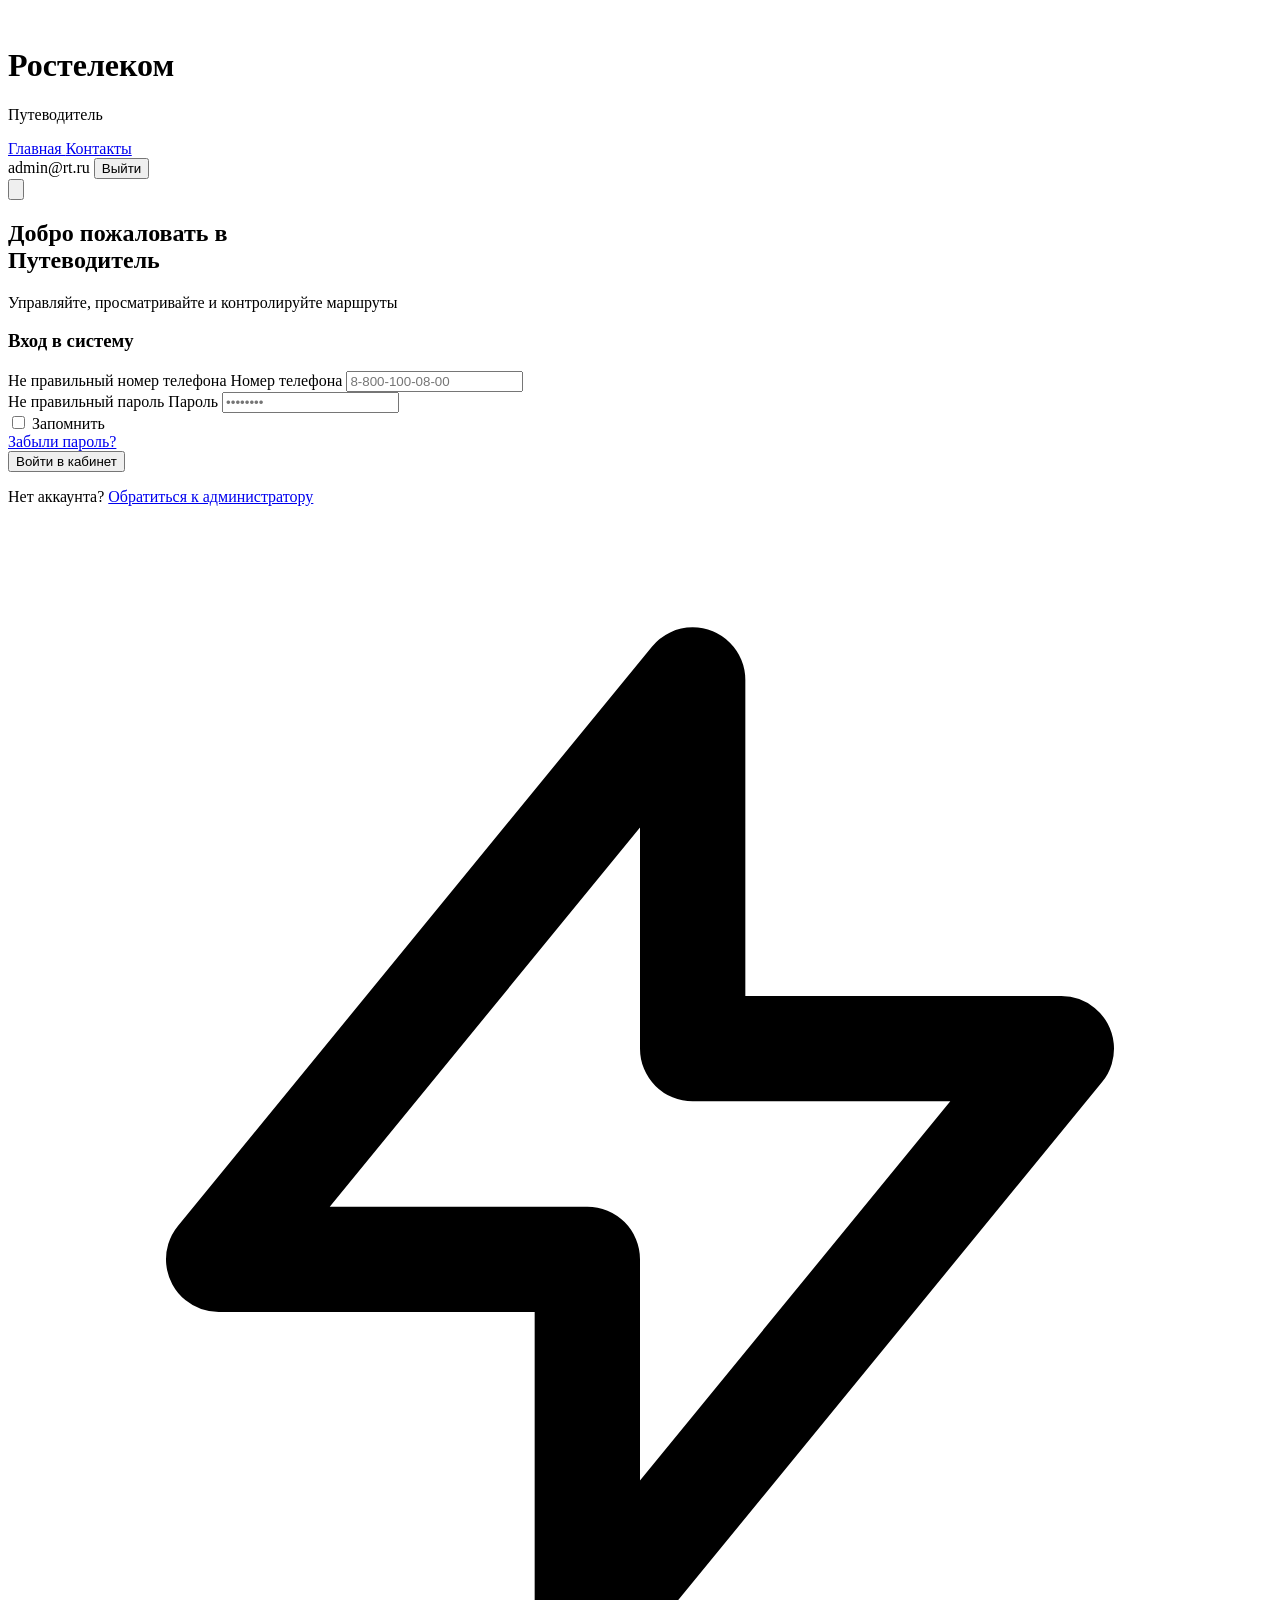
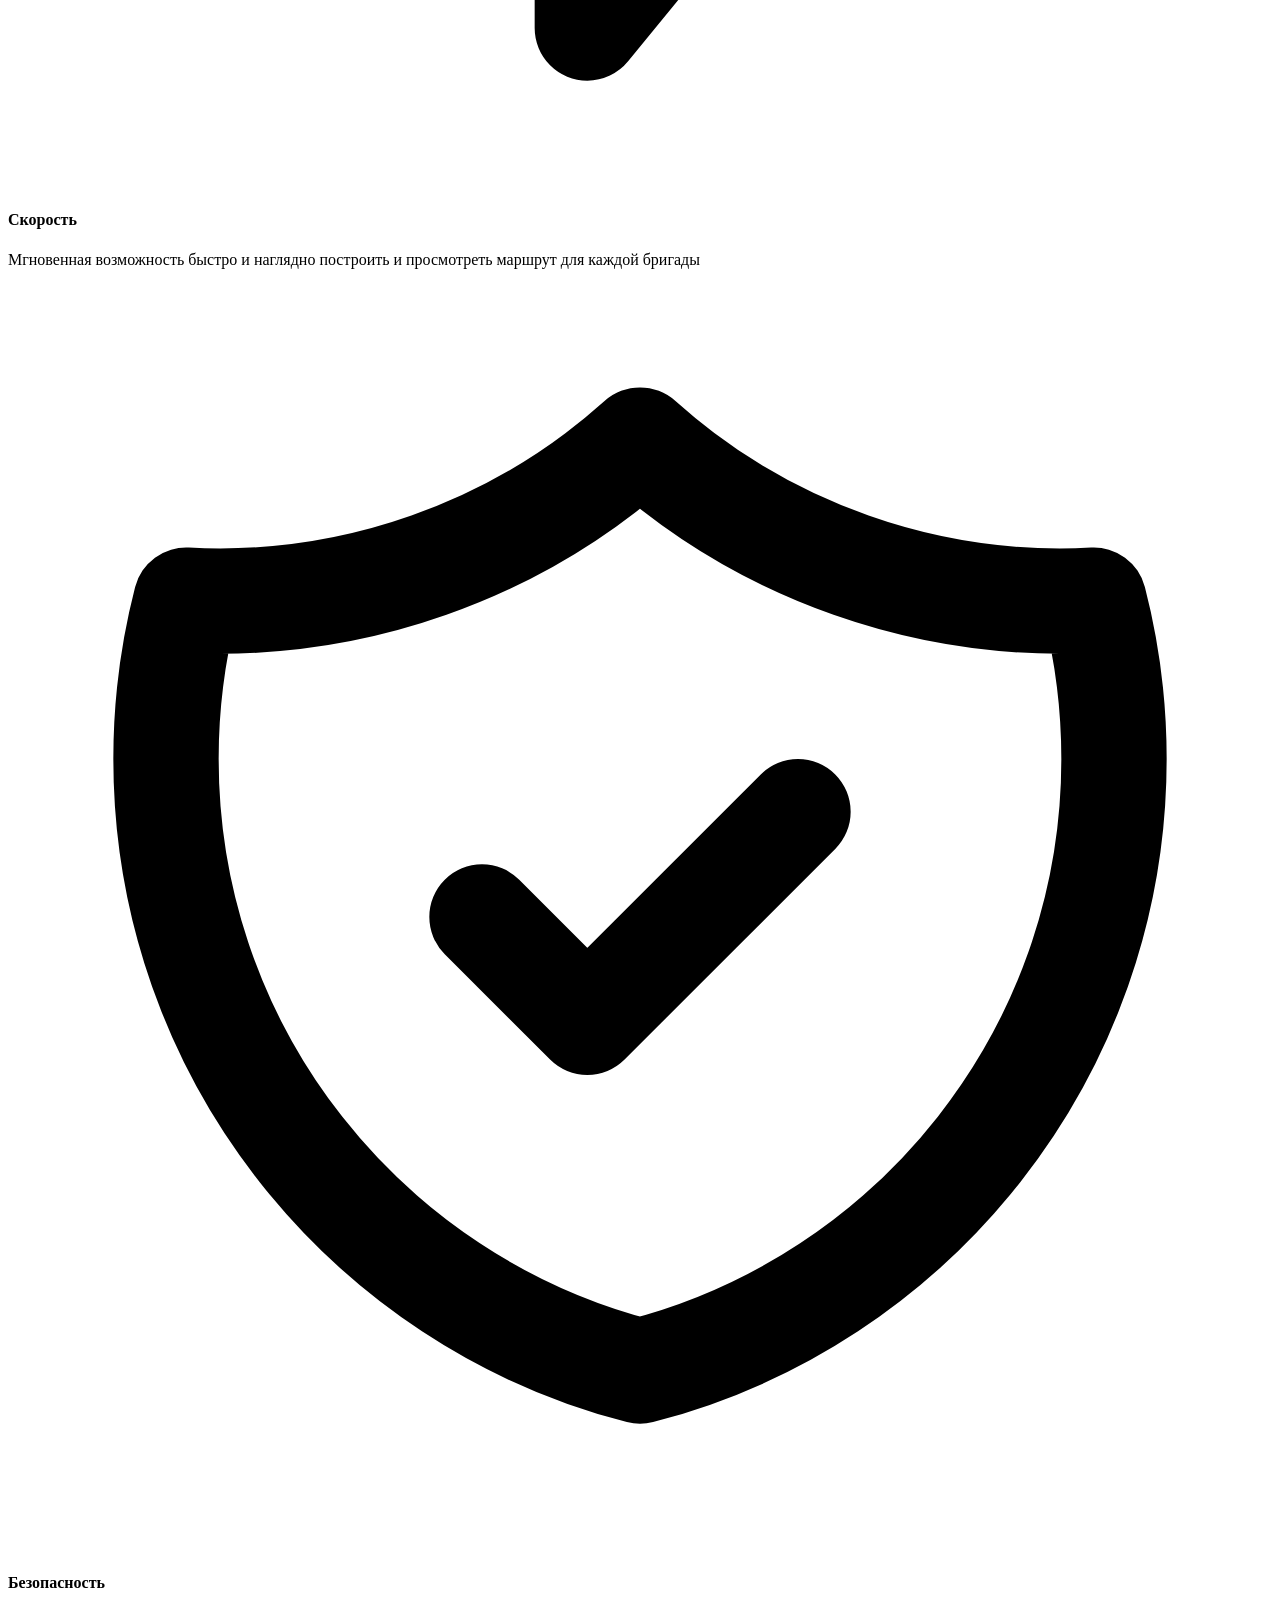
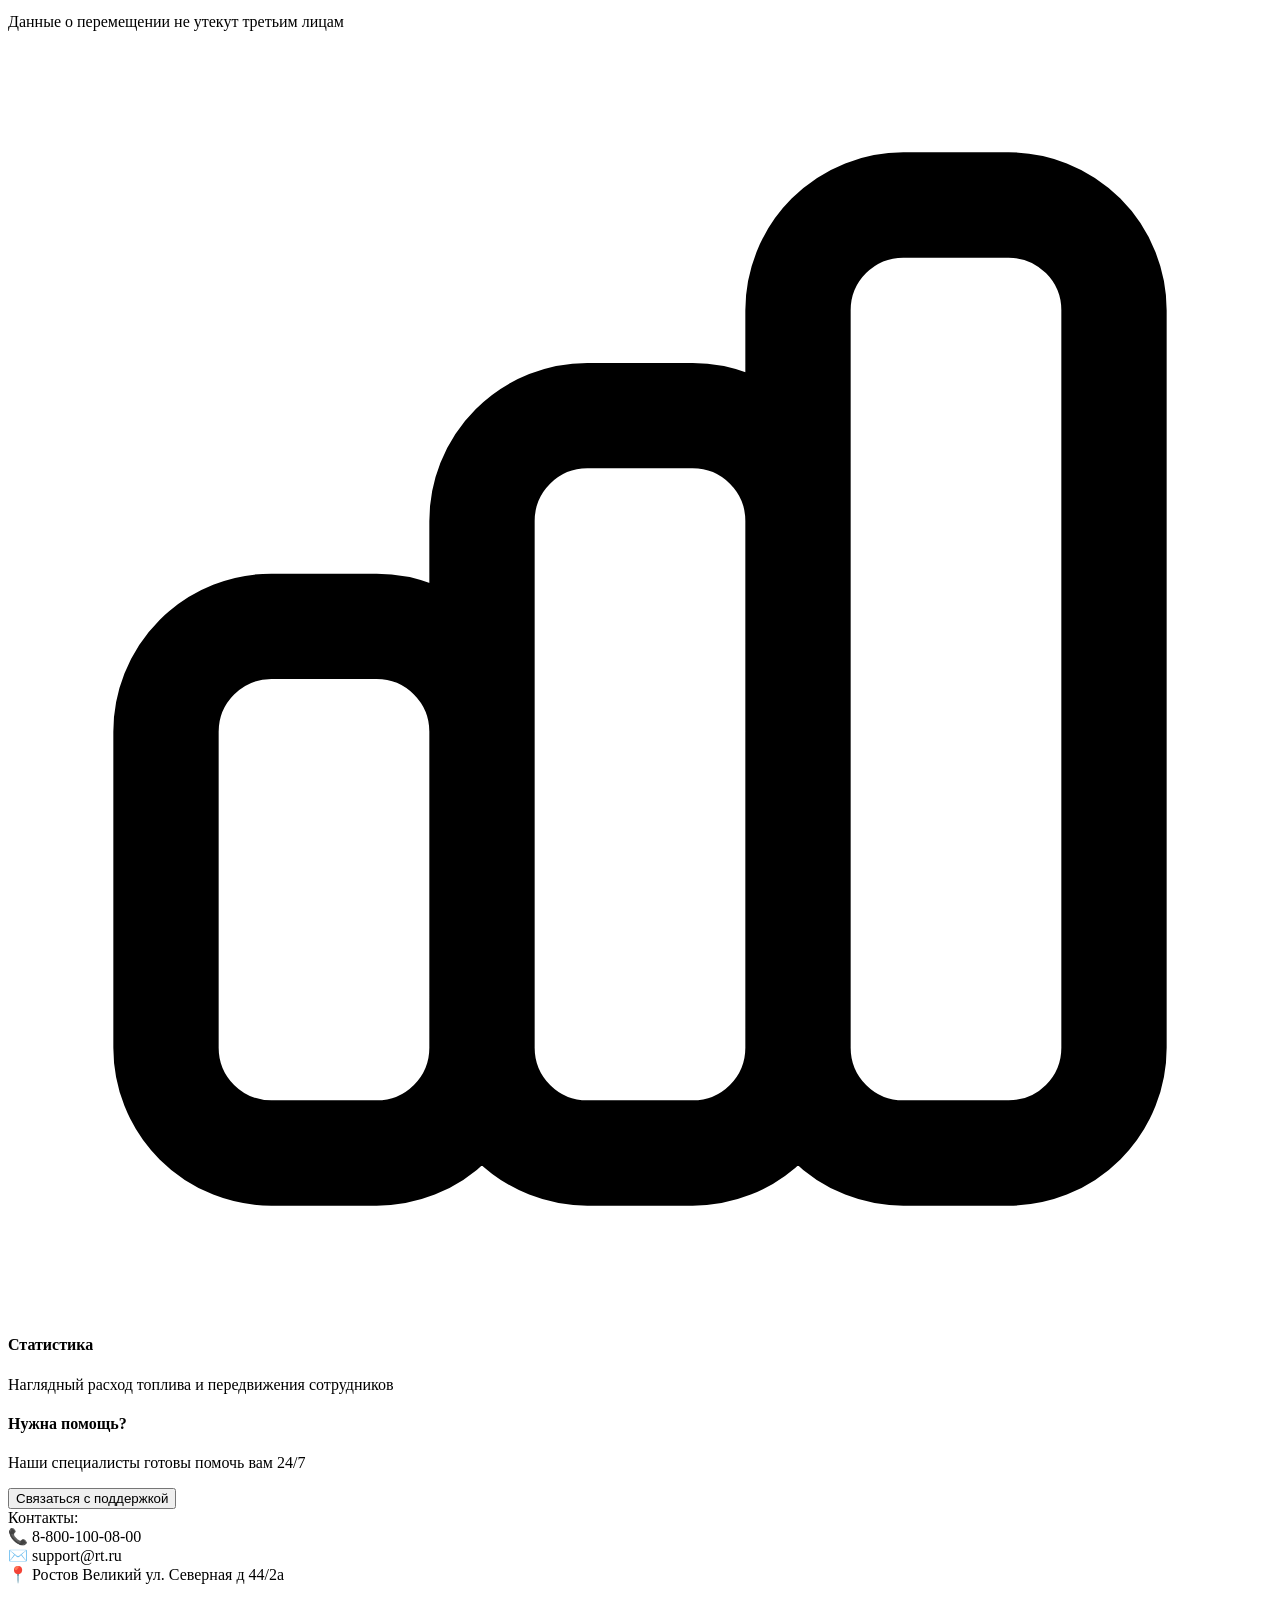
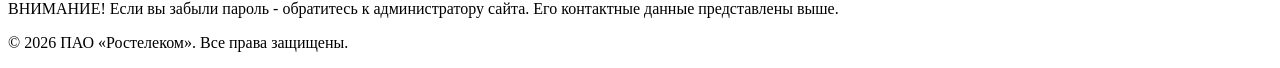
==== backend/static/index.html @ 54286602 "Add files via upload" ====
<!DOCTYPE html>
<html lang="ru">

<head>
    <meta charset="UTF-8">
    <meta name="viewport" content="width=device-width, initial-scale=1.0">
    <title>Ростелеком - Путеводитель</title>
    <script src="https://cdn.tailwindcss.com"></script>
    <link href="https://cdn.jsdelivr.net/npm/fontsource-roboto@latest/index.css" rel="stylesheet">
    <link rel="stylesheet" href="css/styles.css">
</head>

<body class="min-h-screen flex flex-col">

    <!-- Navigation Header -->
    <header class="bg-white shadow-md border-b border-gray-200">
        <div class="max-w-7xl mx-auto px-4 sm:px-6 lg:px-8">
            <div class="flex justify-between items-center h-20">
                <div class="flex items-center gap-4">
                    <img src="https://www.rt.ru/themes/rt_ru__b2b/icons/android-chrome-512x512.png" alt="" class="w-10 h-10">
                    <div>
                        <h1 class="font-bold text-2xl tracking-tight text-gray-900">Ростелеком</h1>
                        <p class="text-xs text-gray-500">Путеводитель</p>
                    </div>
                </div>

                <nav class="hidden md:flex items-center space-x-8">
                    <a id="nav-home" class="nav-active px-4 py-2 text-sm font-medium transition-colors" href="index.html">
                        Главная
                    </a>
                    <a href="#contacts" class="text-gray-600 hover:text-gray-900 text-sm font-medium">Контакты</a>
                </nav>

                <div class="flex items-center gap-3">
                    <div id="user-info" class="hidden items-center gap-3">
                        <span class="text-sm font-medium text-gray-700 bg-gray-100 px-3 py-1 rounded-full">admin@rt.ru</span>
                        <button onclick="logout()" class="text-sm rt-red-text font-medium hover:underline">Выйти</button>
                    </div>
                    <button class="md:hidden text-gray-600">
                        <svg class="w-6 h-6" fill="none" stroke="currentColor" viewBox="0 0 24 24">
                            <path stroke-linecap="round" stroke-linejoin="round" stroke-width="2" d="M4 6h16M4 12h16M4 18h16"/>
                        </svg>
                    </button>
                </div>
            </div>
        </div>
    </header>

    <!-- Page: Home -->
    <main id="page-home" class="flex-grow page-transition">
        <div class="max-w-7xl mx-auto px-4 sm:px-6 lg:px-8 py-12">
            <div class="grid grid-cols-1 lg:grid-cols-2 gap-12 items-center">

                <!-- Left Column: Welcome & Login -->
                <div class="space-y-8">
                    <div>
                        <h2 class="text-4xl font-bold text-gray-900 mb-4">
                            Добро пожаловать в<br>
                            <span class="rt-red-text">Путеводитель</span>
                        </h2>
                        <p class="text-lg text-gray-600">
                            Управляйте, просматривайте и контролируйте маршруты
                        </p>
                    </div>

                    <!-- Login Form -->
                    <div class="bg-white rounded-2xl shadow-xl p-8 border border-gray-100">
                        <h3 class="text-xl font-bold text-gray-900 mb-6">Вход в систему</h3>
                        <form class="space-y-5" id="login-form">
                            <div>
                                <label for="login-tel" class="block text-sm font-medium text-red-700 mb-2 hidden" id="wrong-telephone">Не правильный номер телефона</label>
                                <label for="login-tel" class="block text-sm font-medium text-gray-700 mb-2">Номер телефона</label>
                                <input type="text" id="login-tel" class="w-full px-4 py-3 border border-gray-300 rounded-lg focus:ring-2 focus:ring-red-500 focus:border-red-500 outline-none transition-all" placeholder="8-800-100-08-00" required>
                            </div>
                            <div>
                                <label for="login-tel" class="block text-sm font-medium text-red-700 mb-2 hidden" id="wrong-password">Не правильный пароль</label>
                                <label for="login-password" class="block text-sm font-medium text-gray-700 mb-2">Пароль</label>
                                <input type="password" id="login-password" class="w-full px-4 py-3 border border-gray-300 rounded-lg focus:ring-2 focus:ring-red-500 focus:border-red-500 outline-none transition-all" placeholder="••••••••" required>
                            </div>
                            <div class="flex items-center justify-between">
                                <div class="flex items-center">
                                    <input id="remember-me" type="checkbox" class="h-4 w-4 text-red-600 focus:ring-red-500 border-gray-300 rounded">
                                    <label for="remember-me" class="ml-2 block text-sm text-gray-700">Запомнить</label>
                                </div>
                                <a href="#missed-password" class="text-sm rt-red-text font-medium hover:underline">Забыли пароль?</a>
                            </div>
                            <button type="submit" class="w-full rt-red text-white font-bold py-3 rounded-lg shadow-lg rt-red-hover transition-all duration-200 transform hover:scale-[1.02]">
                                Войти в кабинет
                            </button>
                        </form>
                        <div class="mt-6 pt-6 border-t border-gray-100">
                            <p class="text-center text-sm text-gray-500">
                                Нет аккаунта? <a href="#contacts" class="rt-red-text font-medium hover:underline">Обратиться к администратору</a>
                            </p>
                        </div>
                    </div>
                </div>

                <!-- Right Column: Features -->
                <div class="space-y-6">
                    <div class="bg-white rounded-2xl shadow-lg p-6 border-l-4 rt-red-border">
                        <div class="flex items-start gap-4">
                            <div class="w-12 h-12 rt-red rounded-lg flex items-center justify-center text-white flex-shrink-0">
                                <svg class="w-6 h-6" fill="none" stroke="currentColor" viewBox="0 0 24 24">
                                    <path stroke-linecap="round" stroke-linejoin="round" stroke-width="2" d="M13 10V3L4 14h7v7l9-11h-7z"/>
                                </svg>
                            </div>
                            <div>
                                <h4 class="font-bold text-gray-900 mb-2">Скорость</h4>
                                <p class="text-gray-600 text-sm">Мгновенная возможность быстро и наглядно построить и просмотреть маршрут для каждой бригады</p>
                            </div>
                        </div>
                    </div>

                    <div class="bg-white rounded-2xl shadow-lg p-6 border-l-4 border-blue-500">
                        <div class="flex items-start gap-4">
                            <div class="w-12 h-12 bg-blue-500 rounded-lg flex items-center justify-center text-white flex-shrink-0">
                                <svg class="w-6 h-6" fill="none" stroke="currentColor" viewBox="0 0 24 24">
                                    <path stroke-linecap="round" stroke-linejoin="round" stroke-width="2" d="M9 12l2 2 4-4m5.618-4.016A11.955 11.955 0 0112 2.944a11.955 11.955 0 01-8.618 3.04A12.02 12.02 0 003 9c0 5.591 3.824 10.29 9 11.622 5.176-1.332 9-6.03 9-11.622 0-1.042-.133-2.052-.382-3.016z"/>
                                </svg>
                            </div>
                            <div>
                                <h4 class="font-bold text-gray-900 mb-2">Безопасность</h4>
                                <p class="text-gray-600 text-sm">Данные о перемещении не утекут третьим лицам</p>
                            </div>
                        </div>
                    </div>

                    <div class="bg-white rounded-2xl shadow-lg p-6 border-l-4 border-green-500">
                        <div class="flex items-start gap-4">
                            <div class="w-12 h-12 bg-green-500 rounded-lg flex items-center justify-center text-white flex-shrink-0">
                                <svg class="w-6 h-6" fill="none" stroke="currentColor" viewBox="0 0 24 24">
                                    <path stroke-linecap="round" stroke-linejoin="round" stroke-width="2" d="M9 19v-6a2 2 0 00-2-2H5a2 2 0 00-2 2v6a2 2 0 002 2h2a2 2 0 002-2zm0 0V9a2 2 0 012-2h2a2 2 0 012 2v10m-6 0a2 2 0 002 2h2a2 2 0 002-2m0 0V5a2 2 0 012-2h2a2 2 0 012 2v14a2 2 0 01-2 2h-2a2 2 0 01-2-2z"/>
                                </svg>
                            </div>
                            <div>
                                <h4 class="font-bold text-gray-900 mb-2">Статистика</h4>
                                <p class="text-gray-600 text-sm">Наглядный расход топлива и передвижения сотрудников</p>
                            </div>
                        </div>
                    </div>

                    <div class="bg-gradient-to-r rt-red rounded-2xl shadow-lg p-6 text-white">
                        <h4 class="font-bold text-lg mb-2">Нужна помощь?</h4>
                        <p class="text-sm mb-4">Наши специалисты готовы помочь вам 24/7</p>
                        <button class="bg-white rt-red-text font-bold px-6 py-2 rounded-lg hover:bg-gray-100 transition-colors">
                            Связаться с поддержкой
                        </button>
                    </div>
                </div>
            </div>
        </div>
    </main>

    <!-- Footer -->
    <footer id="contacts" class="bg-gray-900 text-white py-12 mt-auto">
        <div class="max-w-7xl mx-auto px-4 sm:px-6 lg:px-8">
            <div class="">
                <div class="space-y-2 text-gray-400 text-sm">
                    <span class="font-bold mb-4">Контакты:</span>
                    <div class="">
                        📞 8-800-100-08-00
                    </div>
                    <div class="">
                        ✉️ support@rt.ru
                    </div>
                    <div class="">
                        📍 Ростов Великий ул. Северная д 44/2а
                    </div>

                </div>
            </div>
        </div>
        <div class="mt-8 ml-8 pt-8 text-gray-500 text-sm" id="missed-password">
            <p>ВНИМАНИЕ! Если вы забыли пароль - обратитесь к администратору сайта. Его контактные данные представлены выше.</p>
        </div>
        <div class="border-t border-gray-800 mt-8 pt-8 text-center text-gray-500 text-sm">
            <p>© 2026 ПАО «Ростелеком». Все права защищены.</p>
        </div>
        </div>
    </footer>
    <script src="js/login.js"></script>
</body>

</html>
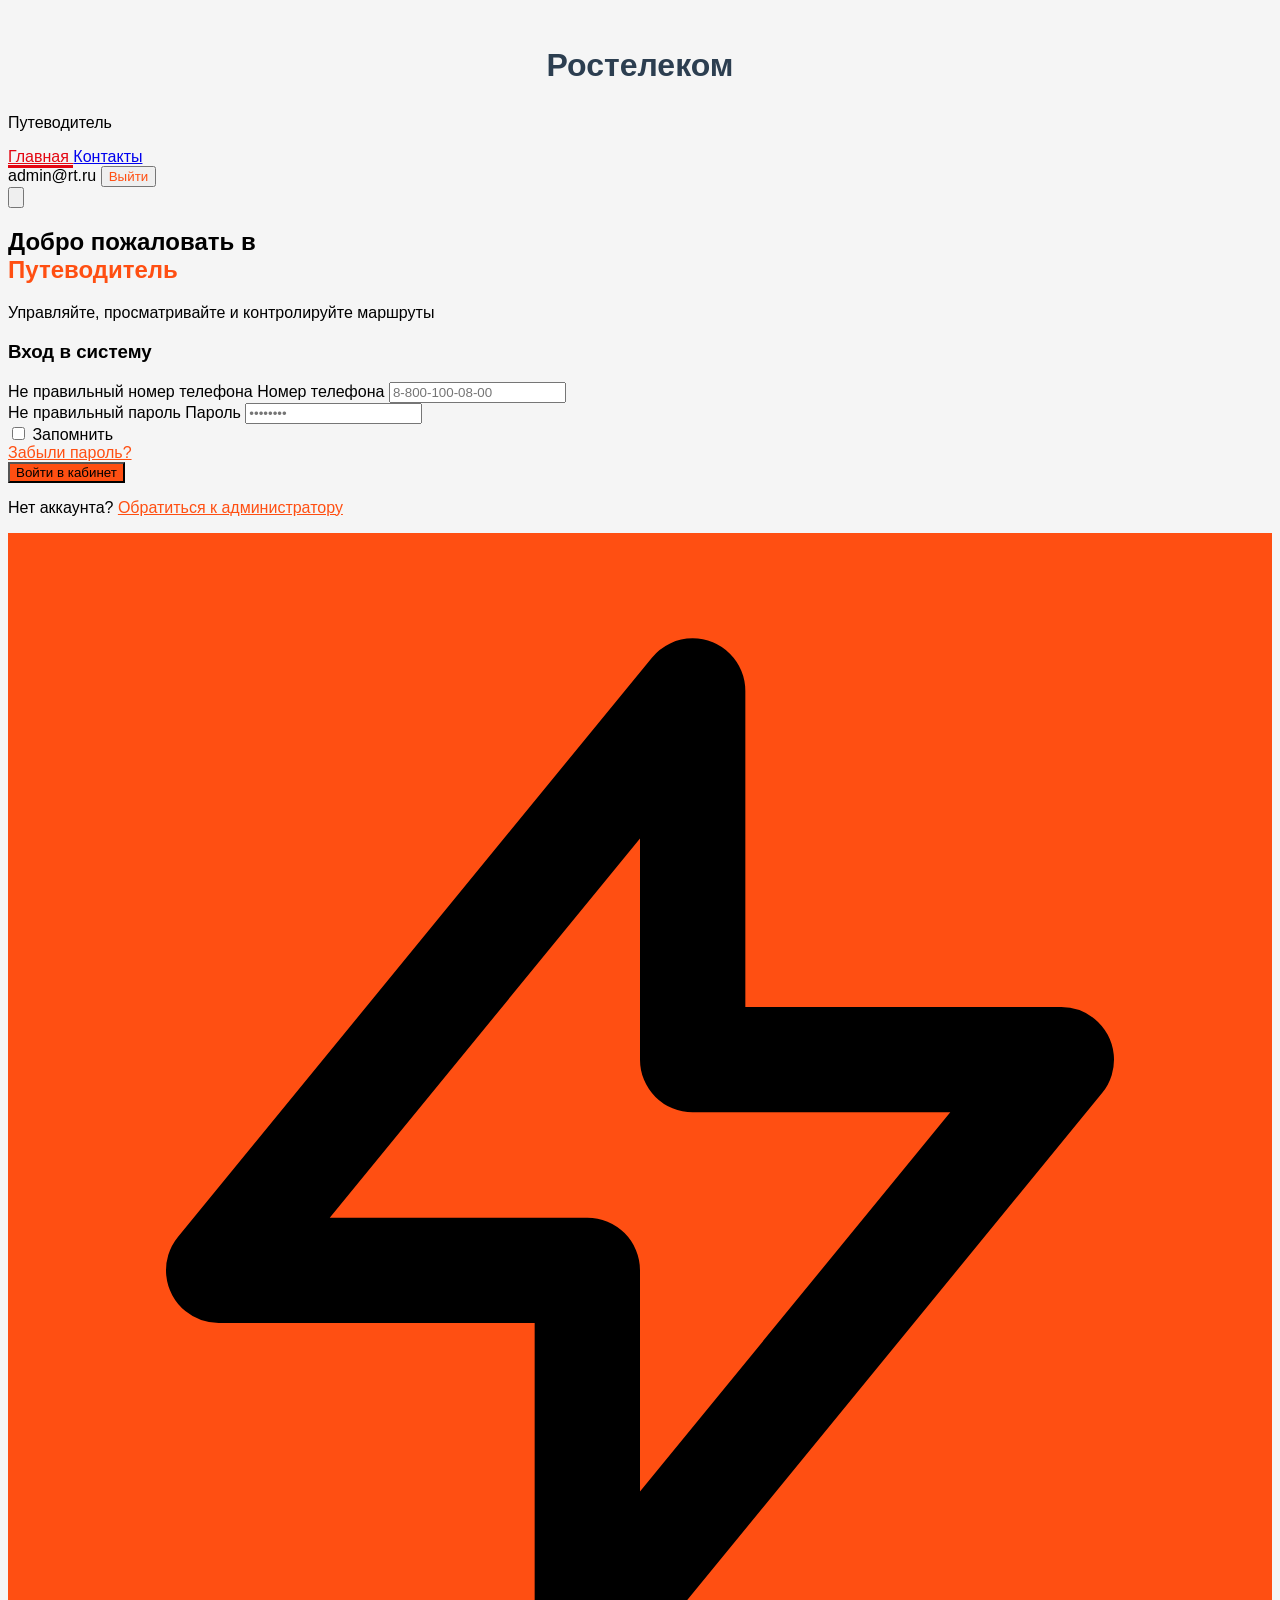
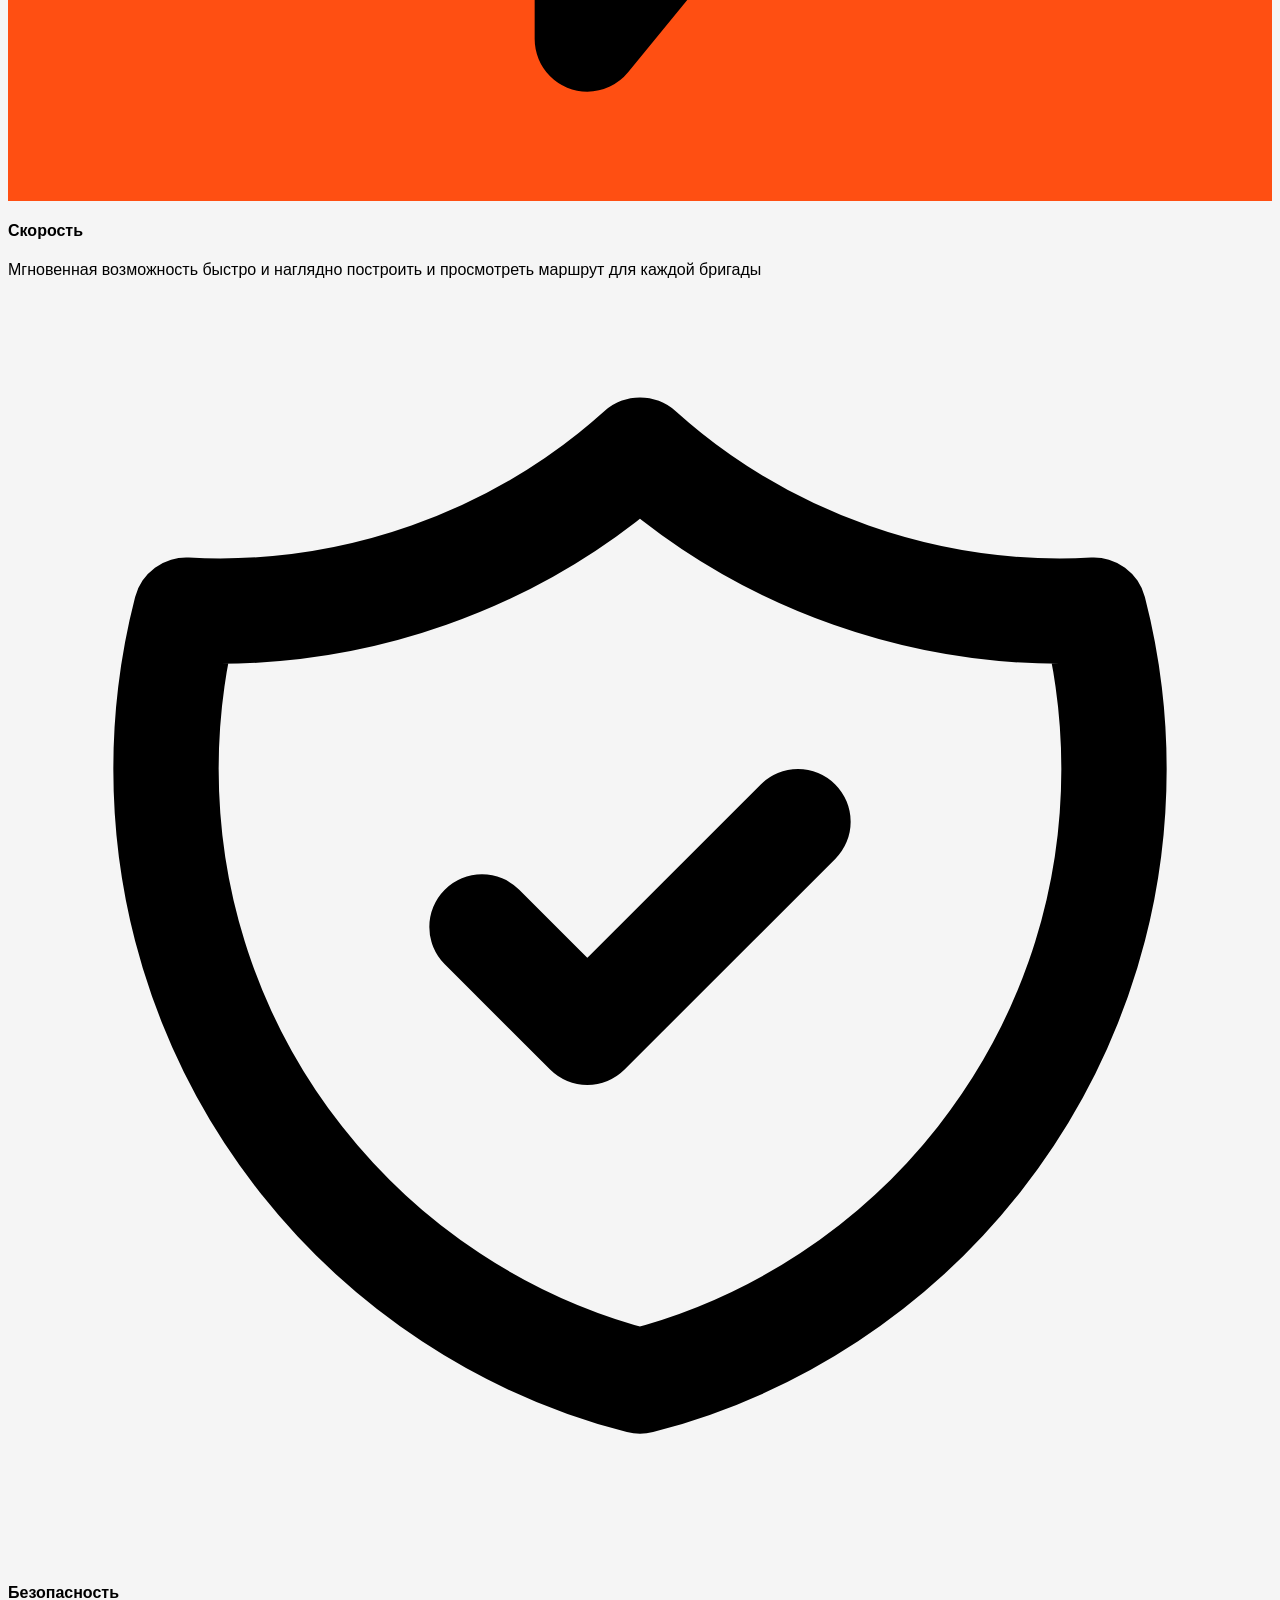
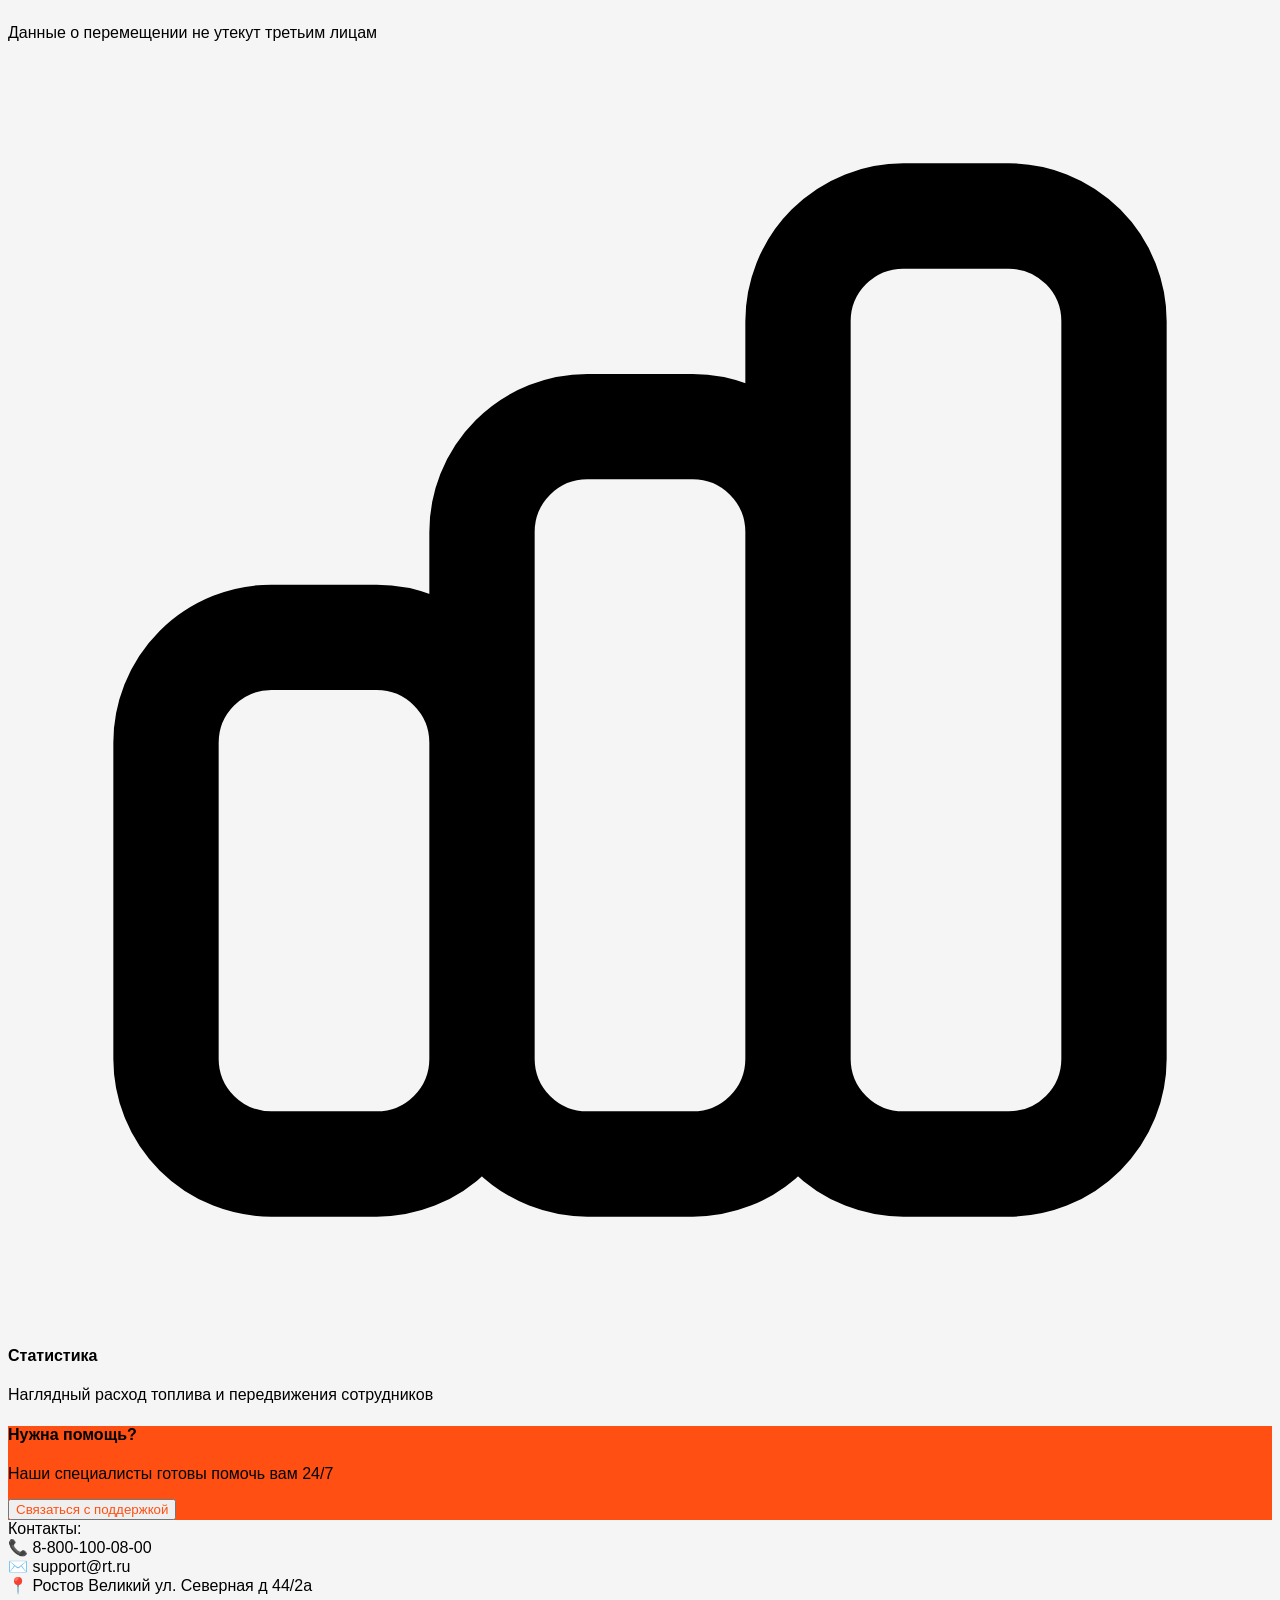
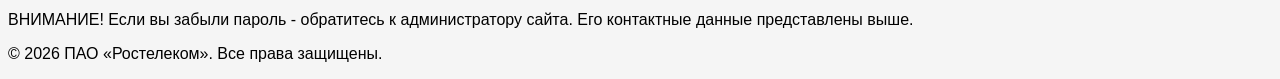
==== commit dd2b60fa: "Ok" ====
--- a/backend/static/index.html
+++ b/backend/static/index.html
@@ -25,7 +25,7 @@
                 </div>
 
                 <nav class="hidden md:flex items-center space-x-8">
-                    <a id="nav-home" class="nav-active px-4 py-2 text-sm font-medium transition-colors" href="index.html">
+                    <a id="nav-home" class="nav-active px-4 py-2 text-sm font-medium transition-colors" href="static/index.html">
                         Главная
                     </a>
                     <a href="#contacts" class="text-gray-600 hover:text-gray-900 text-sm font-medium">Контакты</a>
--- a/backend/static/css/styles.css
+++ b/backend/static/css/styles.css
@@ -0,0 +1,90 @@
+body {
+    font-family: 'Roboto', sans-serif;
+    background-color: #f5f5f5;
+}
+
+.rt-red {
+    background-color: #ff4f12;
+}
+
+.rt-red-text {
+    color: #ff4f12;
+}
+
+.rt-red-hover:hover {
+    background-color: #c2050f;
+}
+
+.rt-red-border {
+    border-color: #ff4f12;
+}
+
+.page-transition {
+    animation: pageFade 0.3s ease-in-out;
+}
+
+@keyframes pageFade {
+    from {
+        opacity: 0;
+    }
+    to {
+        opacity: 1;
+    }
+}
+
+.nav-active {
+    border-bottom: 3px solid #E30611;
+    color: #E30611;
+}
+
+
+/* Фирменный цвет Ростелекома (приблизительный) */
+
+.bg-rt-red {
+    background-color: #E30611;
+}
+
+.text-rt-red {
+    color: #E30611;
+}
+
+.border-rt-red {
+    border-color: #E30611;
+}
+
+.hover-bg-rt-red:hover {
+    background-color: #c4050f;
+}
+
+
+/* Стили скроллбара для формы */
+
+.custom-scrollbar::-webkit-scrollbar {
+    width: 6px;
+}
+
+.custom-scrollbar::-webkit-scrollbar-track {
+    background: #f1f1f1;
+}
+
+.custom-scrollbar::-webkit-scrollbar-thumb {
+    background: #ccc;
+    border-radius: 3px;
+}
+
+h1 {
+    text-align: center;
+    color: #2c3e50;
+    margin-bottom: 30px;
+}
+
+.chart-card {
+    background: #fff;
+    padding: 20px;
+    border-radius: 12px;
+    box-shadow: 0 4px 6px rgba(0, 0, 0, 0.08);
+}
+
+canvas {
+    max-width: 100%;
+}
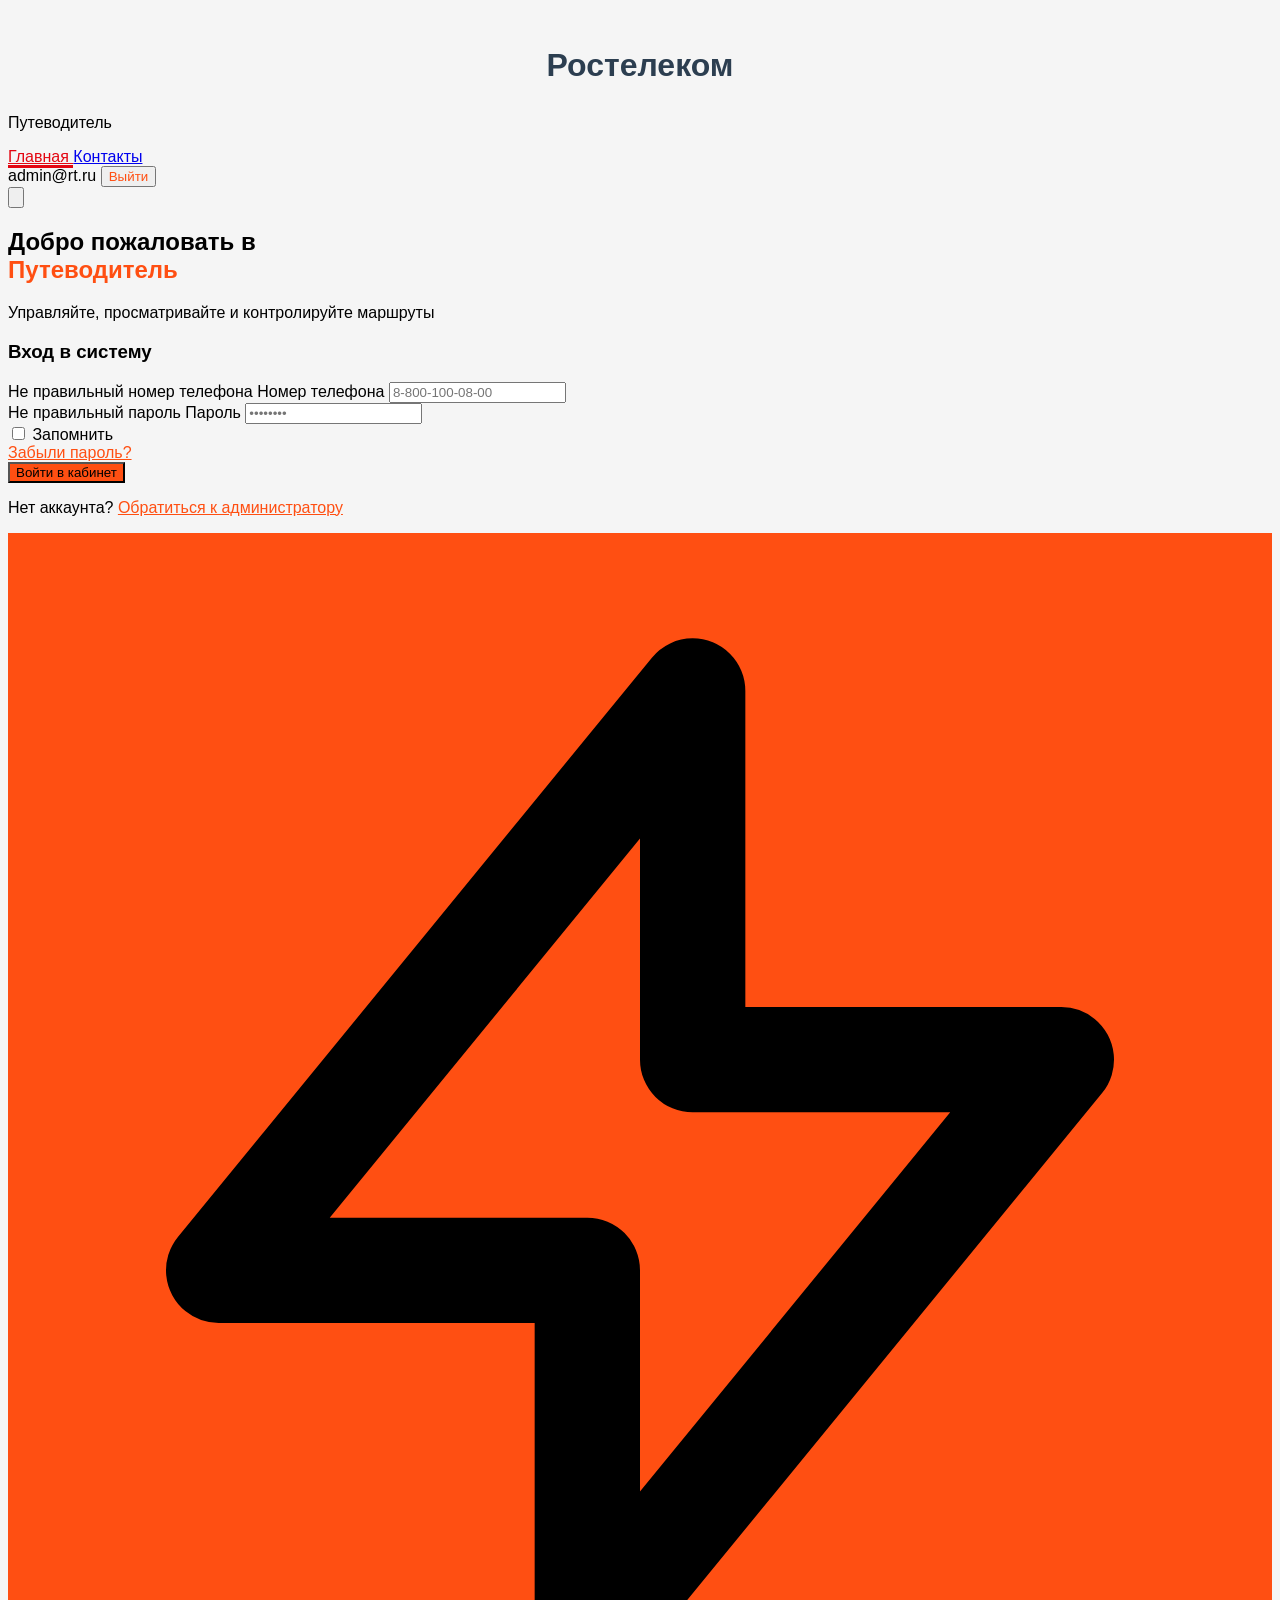
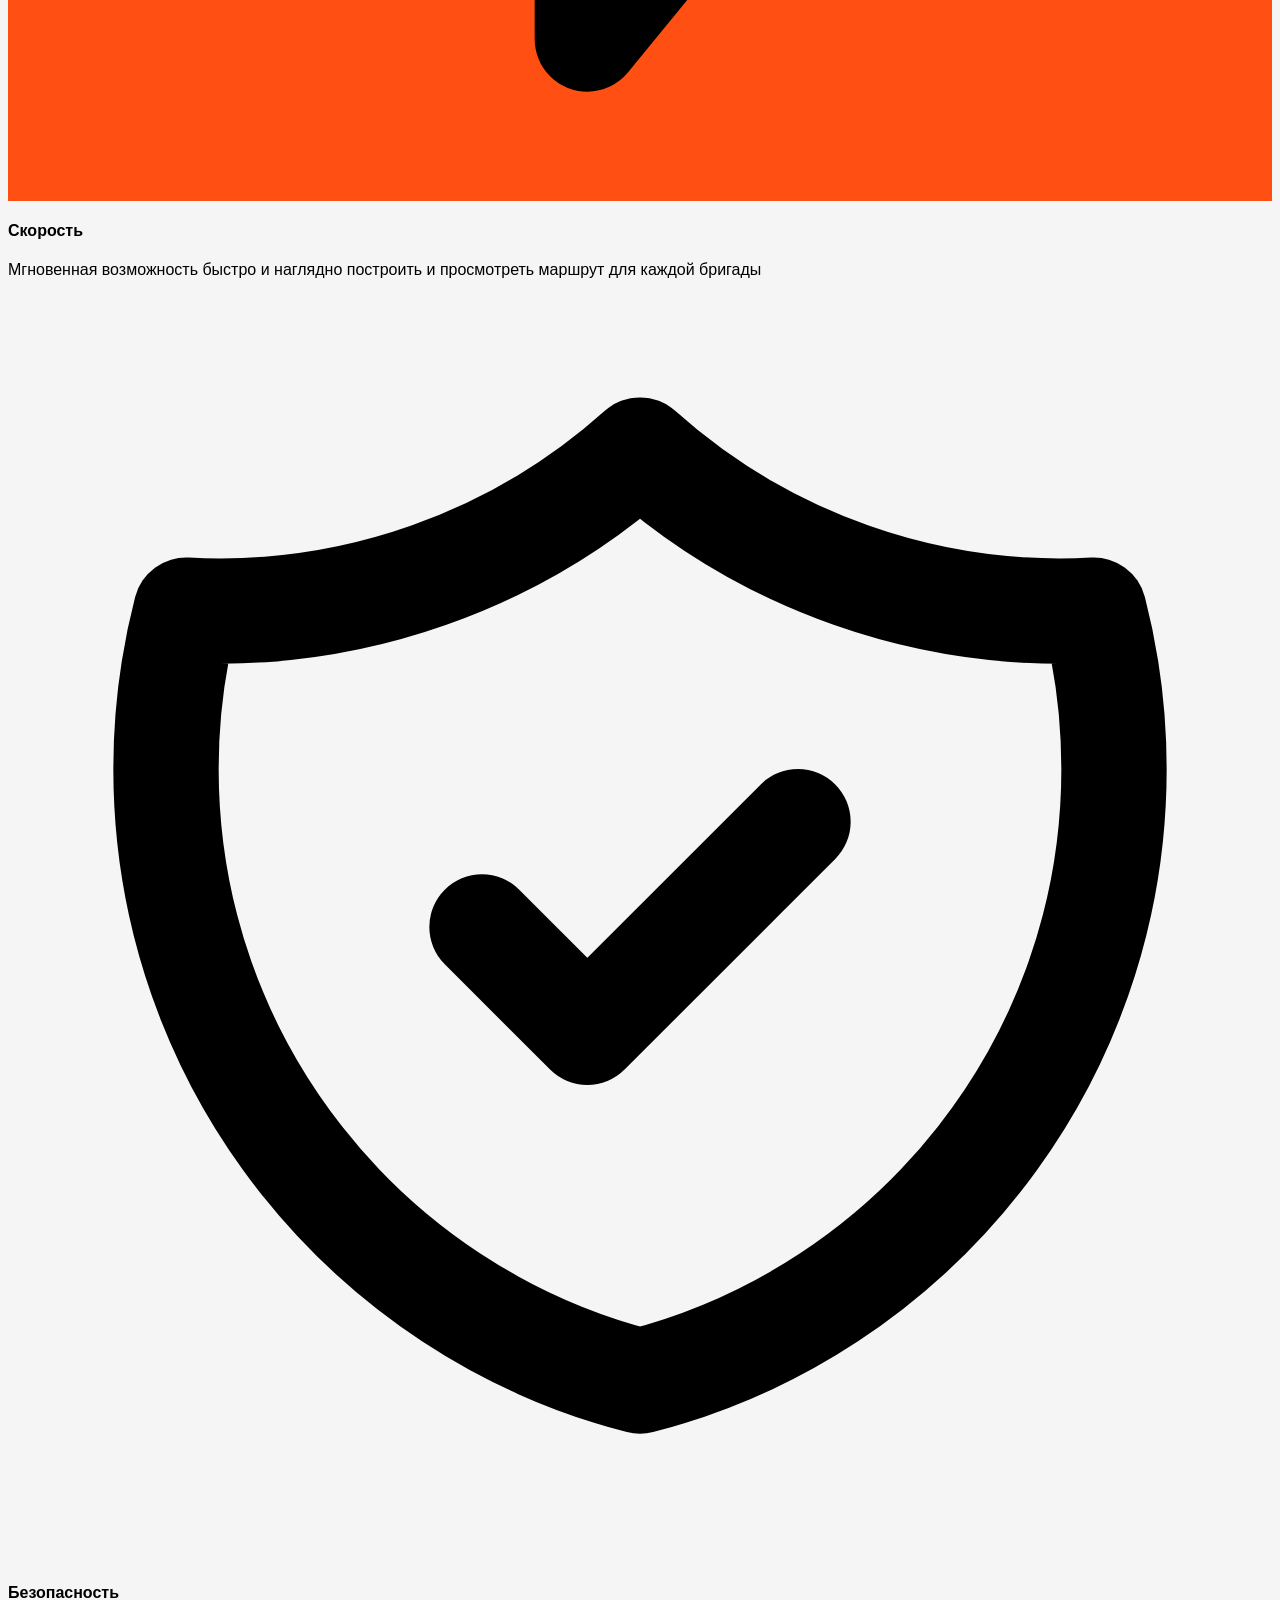
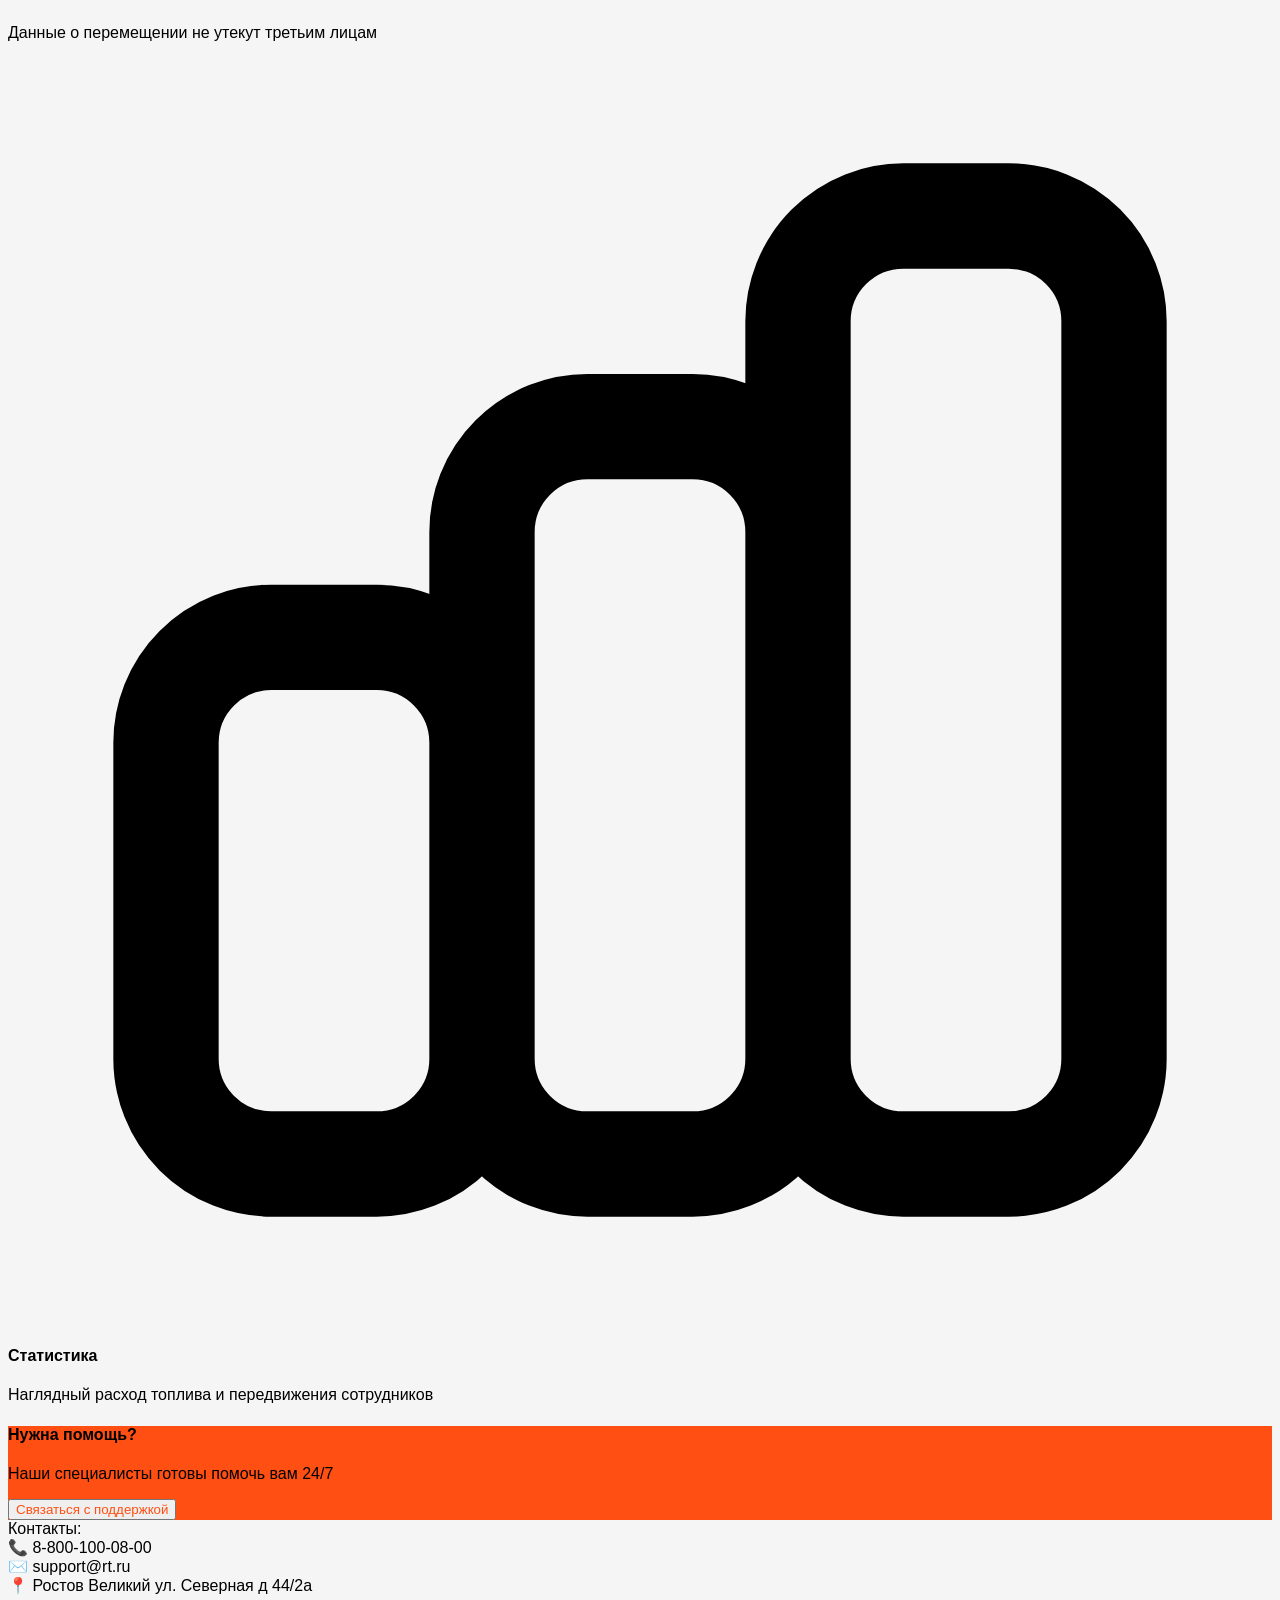
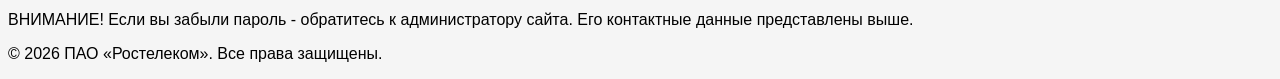
==== commit f348f53a: "accept ORIGIN" ====
--- a/backend/static/index.html
+++ b/backend/static/index.html
@@ -11,7 +11,7 @@
 </head>
 
 <body class="min-h-screen flex flex-col">
-
+    <script src="js/core.js" async></script>
     <!-- Navigation Header -->
     <header class="bg-white shadow-md border-b border-gray-200">
         <div class="max-w-7xl mx-auto px-4 sm:px-6 lg:px-8">
@@ -25,7 +25,7 @@
                 </div>
 
                 <nav class="hidden md:flex items-center space-x-8">
-                    <a id="nav-home" class="nav-active px-4 py-2 text-sm font-medium transition-colors" href="static/index.html">
+                    <a id="nav-home" class="nav-active px-4 py-2 text-sm font-medium transition-colors" href="index.html">
                         Главная
                     </a>
                     <a href="#contacts" class="text-gray-600 hover:text-gray-900 text-sm font-medium">Контакты</a>
